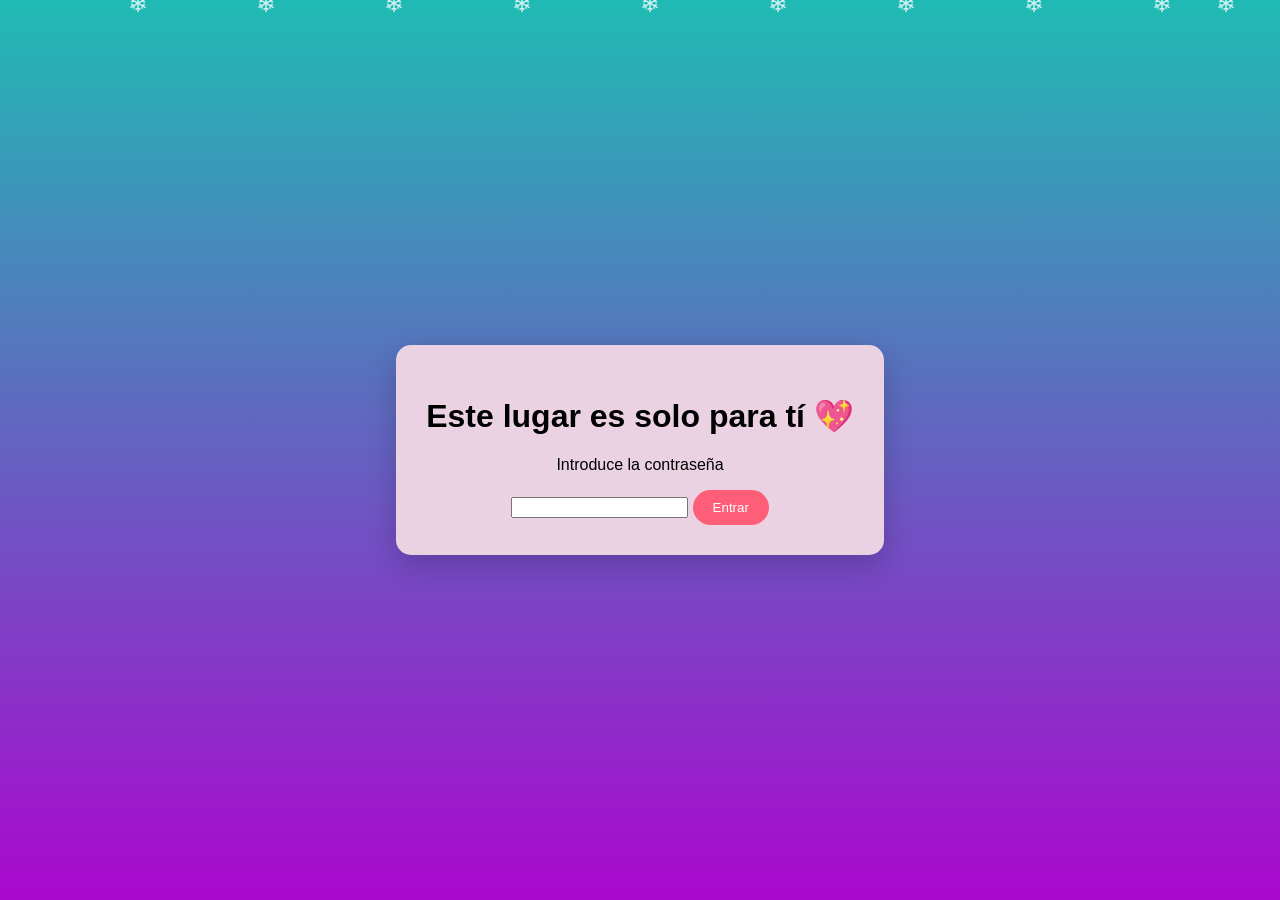
==== index.html @ b052caf7 "Add files via upload" ====
<!DOCTYPE html>
<html lang="es">
<head>
    <meta name="viewport" content="width=device-width, initial-scale=1.0">
  <meta charset="UTF-8">
  <title>Solo para ti ❤️</title>
  <link rel="stylesheet" href="style.css">
</head>
<body class="login">
    <div class="snow">
  <span>❄</span>
  <span>❄</span>
  <span>❄</span>
  <span>❄</span>
  <span>❄</span>
  <span>❄</span>
  <span>❄</span>
  <span>❄</span>
  <span>❄</span>
  <span>❄</span>
</div>

  <div class="card">
    <h1>Este lugar es solo para tí 💖</h1>
    <p>Introduce la contraseña</p>
    <input type="password" id="clave" placeholder="">
    <button onclick="entrar()">Entrar</button>
  </div>

  <script>
    function entrar() {
      if (document.getElementById("clave").value === "IJ<3M") {
        window.location.href = "sorpresa.html";
      } else {
        alert("esa no es, mensa :3 ❤️");
      }
    }
  </script>
</body>
</html>
---- style.css ----
body {
  margin: 0;
  font-family: 'Arial', sans-serif;
  background: linear-gradient(#ffdde1, #ee9ca7);
  height: 100vh;
  display: flex;
  justify-content: center;
  align-items: center;
}

.login {
  background: linear-gradient(#20bbb4, #aa08ce);
}

.card {
  background: rgb(234, 210, 227);
  padding: 30px;
  border-radius: 15px;
  text-align: center;
  box-shadow: 0 10px 30px rgba(0,0,0,0.2);
}

button {
  background: #ff5e78;
  border: none;
  padding: 10px 20px;
  border-radius: 20px;
  color: white;
  cursor: pointer;
}
.snow {
  position: fixed;
  top: 0;
  left: 0;
  width: 100%;
  height: 100%;
  pointer-events: none;
  z-index: 999;
}

.snow span {
  position: absolute;
  top: -10px;
  color: white;
  font-size: 1.5rem;
  animation: caer 10s linear infinite;
  opacity: 0.8;
}

/* Posiciones y tiempos distintos */
.snow span:nth-child(1) { left: 10%; animation-duration: 8s; }
.snow span:nth-child(2) { left: 20%; animation-duration: 12s; }
.snow span:nth-child(3) { left: 30%; animation-duration: 10s; }
.snow span:nth-child(4) { left: 40%; animation-duration: 14s; }
.snow span:nth-child(5) { left: 50%; animation-duration: 9s; }
.snow span:nth-child(6) { left: 60%; animation-duration: 11s; }
.snow span:nth-child(7) { left: 70%; animation-duration: 13s; }
.snow span:nth-child(8) { left: 80%; animation-duration: 10s; }
.snow span:nth-child(9) { left: 90%; animation-duration: 15s; }
.snow span:nth-child(10){ left: 95%; animation-duration: 8s; }

@keyframes caer {
  0% {
    transform: translateY(-10px);
  }
  100% {
    transform: translateY(110vh);
  }
}
.recuerdo {
  max-width: 400px;
  margin: 40px auto;
  text-align: center;
}

.recuerdo img {
  width: 100%;
  border-radius: 15px;
  box-shadow: 0 10px 25px rgba(0,0,0,0.2);
}

.recuerdo p {
  margin: 20px 0;
  font-size: 1.1rem;
  color: #fff;
}

.recuerdo button {
  background: #ff5e78;
  border: none;
  padding: 12px 25px;
  border-radius: 25px;
  color: white;
  font-size: 1rem;
  cursor: pointer;
}
/* SECCIÓN SUPERIOR */
.hero {
  min-height: 100vh;
  background: linear-gradient(#5fdaf3, #a8f3b6);
  color: white;
  display: flex;
  flex-direction: column;
  justify-content: center;
  align-items: center;
  text-align: center;
}

/* SECCIÓN INFERIOR */
.detalle {
  min-height: 100vh;
  background: linear-gradient(#ffdde1, #ee9ca7);
  display: flex;
  justify-content: center;
  align-items: center;
}

/* LO QUE YA TENÍAS */
.recuerdo {
  max-width: 400px;
  text-align: center;
}
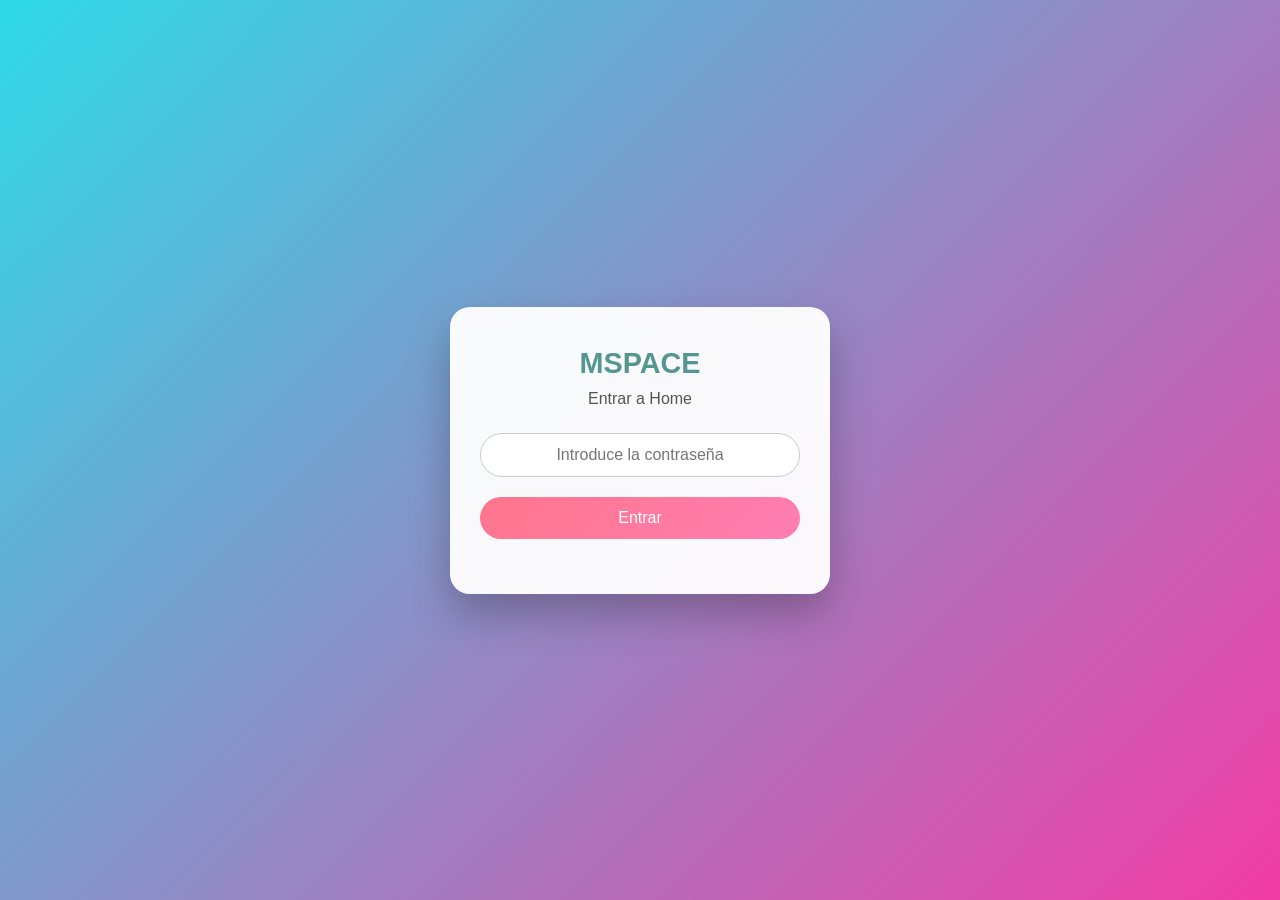
==== commit e888ef95: "Add files via upload" ====
--- a/index.html
+++ b/index.html
@@ -1,40 +1,43 @@
 <!DOCTYPE html>
 <html lang="es">
 <head>
-    <meta name="viewport" content="width=device-width, initial-scale=1.0">
   <meta charset="UTF-8">
-  <title>Solo para ti ❤️</title>
-  <link rel="stylesheet" href="style.css">
+  <title>MSPACE</title>
+  <meta name="viewport" content="width=device-width, initial-scale=1.0">
+  <link rel="stylesheet" href="index.css">
 </head>
-<body class="login">
-    <div class="snow">
-  <span>❄</span>
-  <span>❄</span>
-  <span>❄</span>
-  <span>❄</span>
-  <span>❄</span>
-  <span>❄</span>
-  <span>❄</span>
-  <span>❄</span>
-  <span>❄</span>
-  <span>❄</span>
-</div>
+<body>
 
-  <div class="card">
-    <h1>Este lugar es solo para tí 💖</h1>
-    <p>Introduce la contraseña</p>
-    <input type="password" id="clave" placeholder="">
-    <button onclick="entrar()">Entrar</button>
+  <div class="login-container">
+    <div class="login-card">
+      <h1>MSPACE</h1>
+      <p>Entrar a Home</p>
+
+      <input 
+        type="password" 
+        id="password" 
+        placeholder="Introduce la contraseña"
+      >
+
+      <button onclick="verificar()">Entrar</button>
+
+      <span class="error" id="error-msg"></span>
+    </div>
   </div>
 
   <script>
-    function entrar() {
-      if (document.getElementById("clave").value === "IJ<3M") {
-        window.location.href = "sorpresa.html";
+    function verificar() {
+      const correcta = "IJ<3M";
+      const entrada = document.getElementById("password").value;
+      const error = document.getElementById("error-msg");
+
+      if (entrada === correcta) {
+        window.location.href = "home.html";
       } else {
-        alert("esa no es, mensa :3 ❤️");
+        error.textContent = "✨Esa no es, Mensa :3✨​";
       }
     }
   </script>
+
 </body>
 </html>
--- a/index.css
+++ b/index.css
@@ -0,0 +1,96 @@
+/* RESET BÁSICO */
+* {
+  box-sizing: border-box;
+  margin: 0;
+  padding: 0;
+  font-family: 'Segoe UI', sans-serif;
+}
+
+/* FONDO */
+body {
+  height: 100vh;
+  background: linear-gradient(135deg, #2edae7, #f33ca4);
+  display: flex;
+  justify-content: center;
+  align-items: center;
+}
+
+/* CONTENEDOR */
+.login-container {
+  width: 100%;
+  display: flex;
+  justify-content: center;
+  padding: 20px;
+}
+
+/* TARJETA */
+.login-card {
+  background: rgba(255, 255, 255, 0.95);
+  padding: 40px 30px;
+  max-width: 380px;
+  width: 100%;
+  text-align: center;
+  border-radius: 20px;
+  box-shadow: 0 20px 40px rgba(0, 0, 0, 0.25);
+}
+
+/* TEXTO */
+.login-card h1 {
+  font-size: 1.8rem;
+  margin-bottom: 10px;
+  color: #539790;
+}
+
+.login-card p {
+  margin-bottom: 25px;
+  color: #555;
+}
+
+/* INPUT */
+.login-card input {
+  width: 100%;
+  padding: 12px;
+  border-radius: 30px;
+  border: 1px solid #ccc;
+  outline: none;
+  font-size: 1rem;
+  margin-bottom: 20px;
+  text-align: center;
+}
+
+/* BOTÓN */
+.login-card button {
+  width: 100%;
+  padding: 12px;
+  border-radius: 30px;
+  border: none;
+  background: linear-gradient(135deg, #ff758c, #ff7eb3);
+  color: white;
+  font-size: 1rem;
+  cursor: pointer;
+  transition: transform 0.2s ease, box-shadow 0.2s ease;
+}
+
+.login-card button:hover {
+  transform: translateY(-2px);
+  box-shadow: 0 8px 20px rgba(0, 0, 0, 0.2);
+}
+
+/* MENSAJE DE ERROR */
+.error {
+  display: block;
+  margin-top: 15px;
+  color: #ff5e78;
+  font-size: 0.9rem;
+}
+
+/* RESPONSIVE */
+@media (max-width: 480px) {
+  .login-card {
+    padding: 30px 20px;
+  }
+
+  .login-card h1 {
+    font-size: 1.5rem;
+  }
+}
